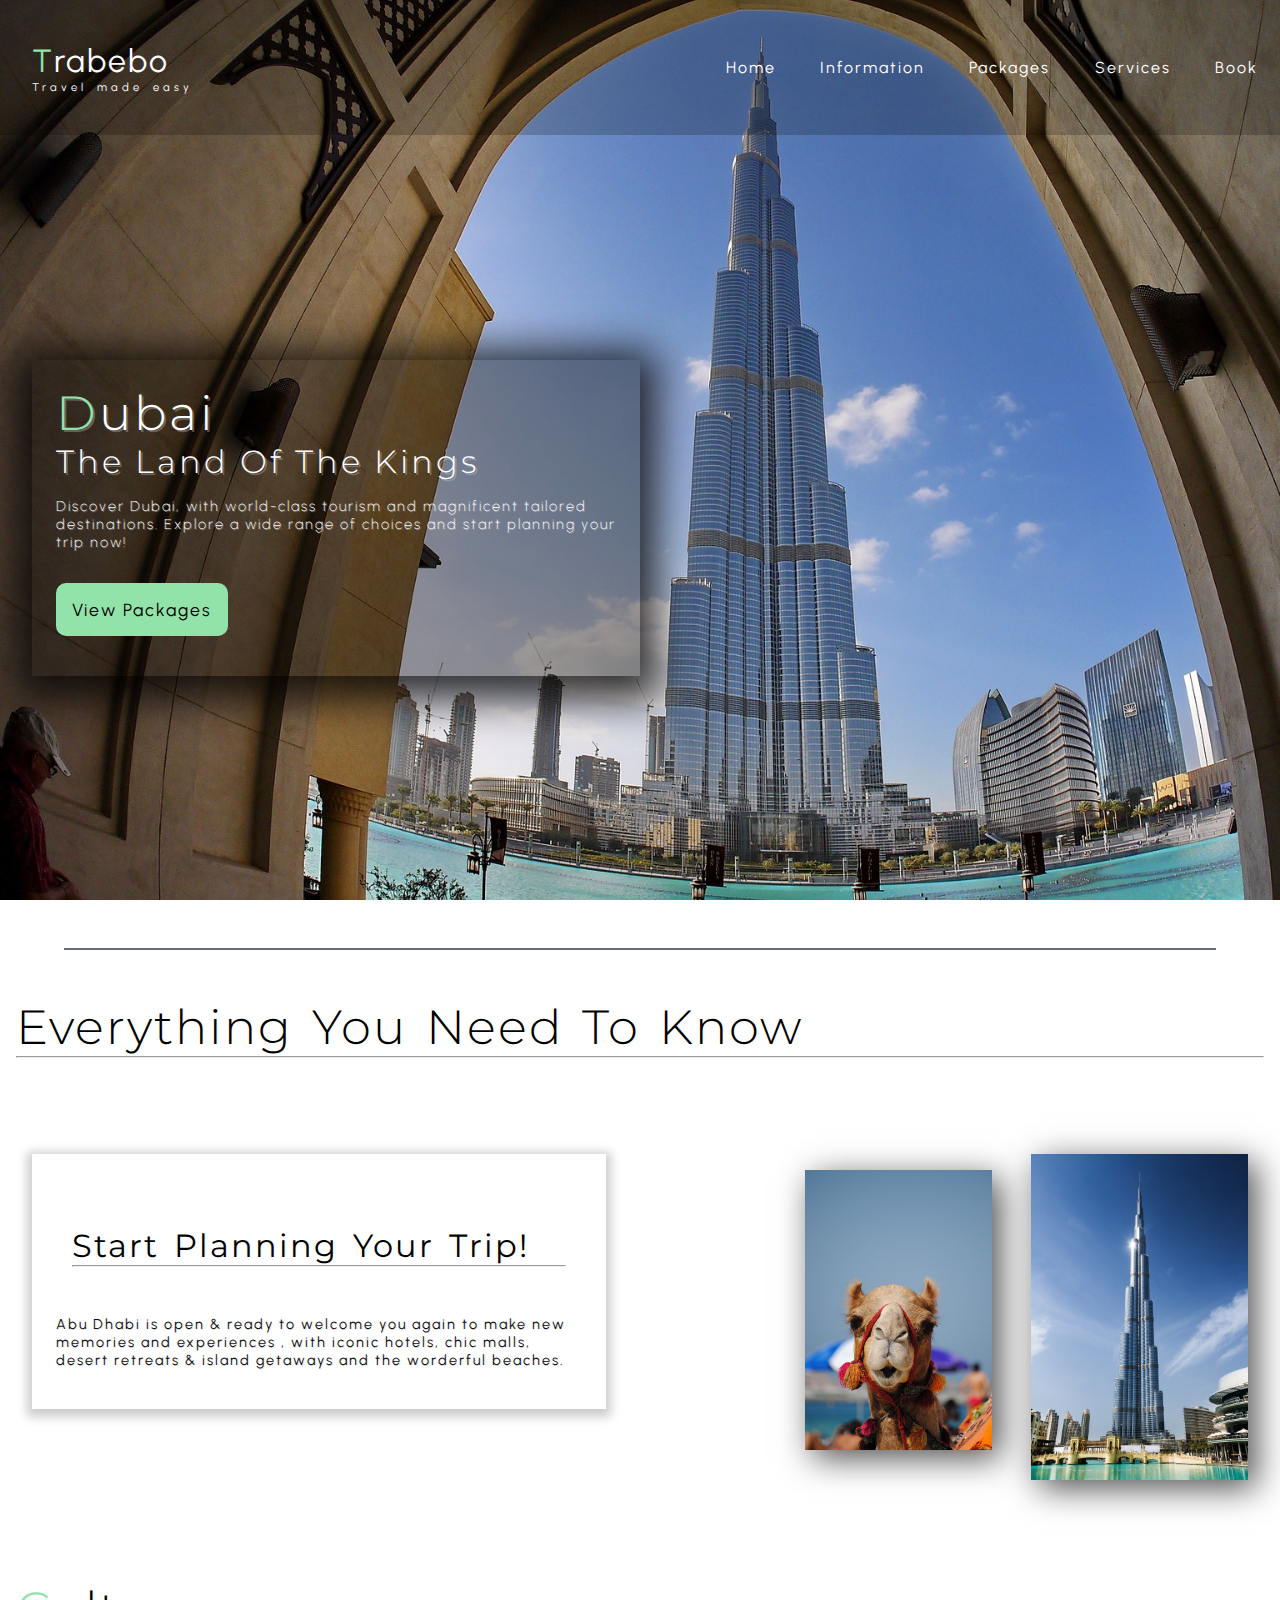
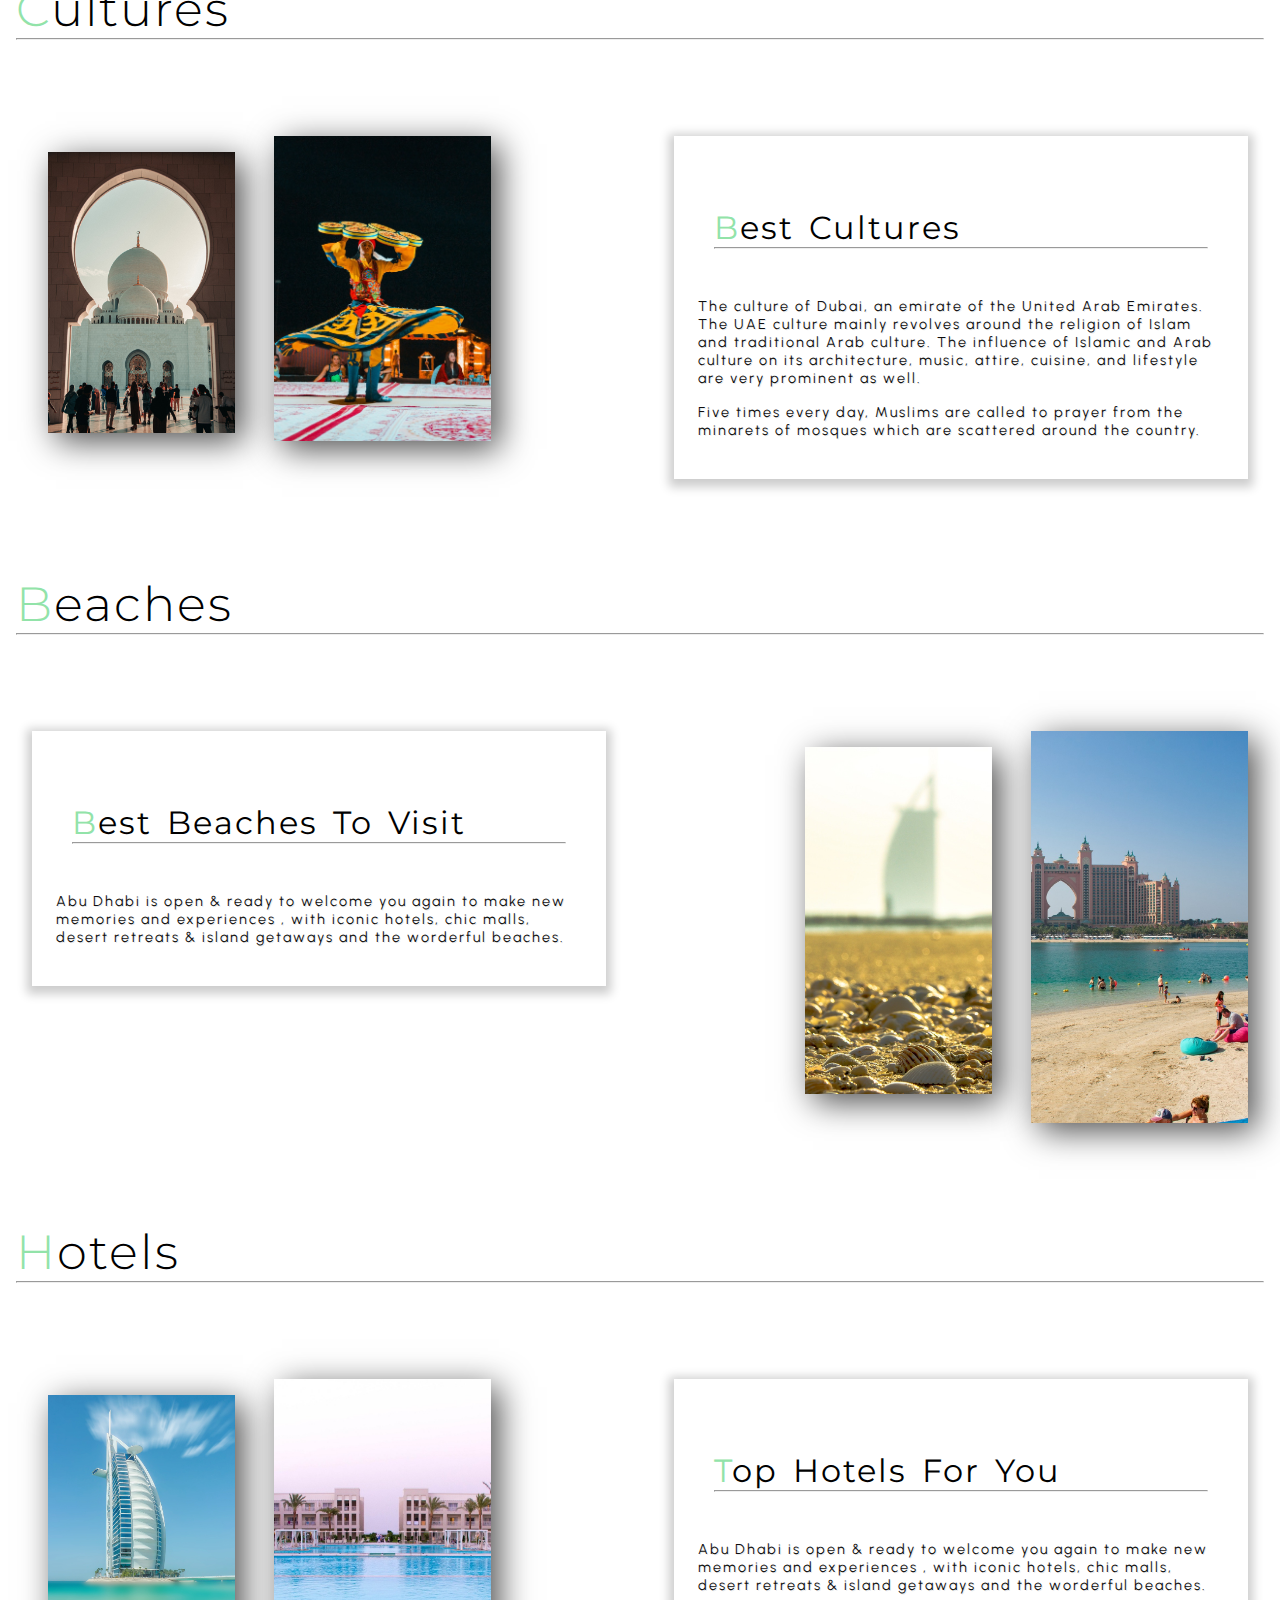
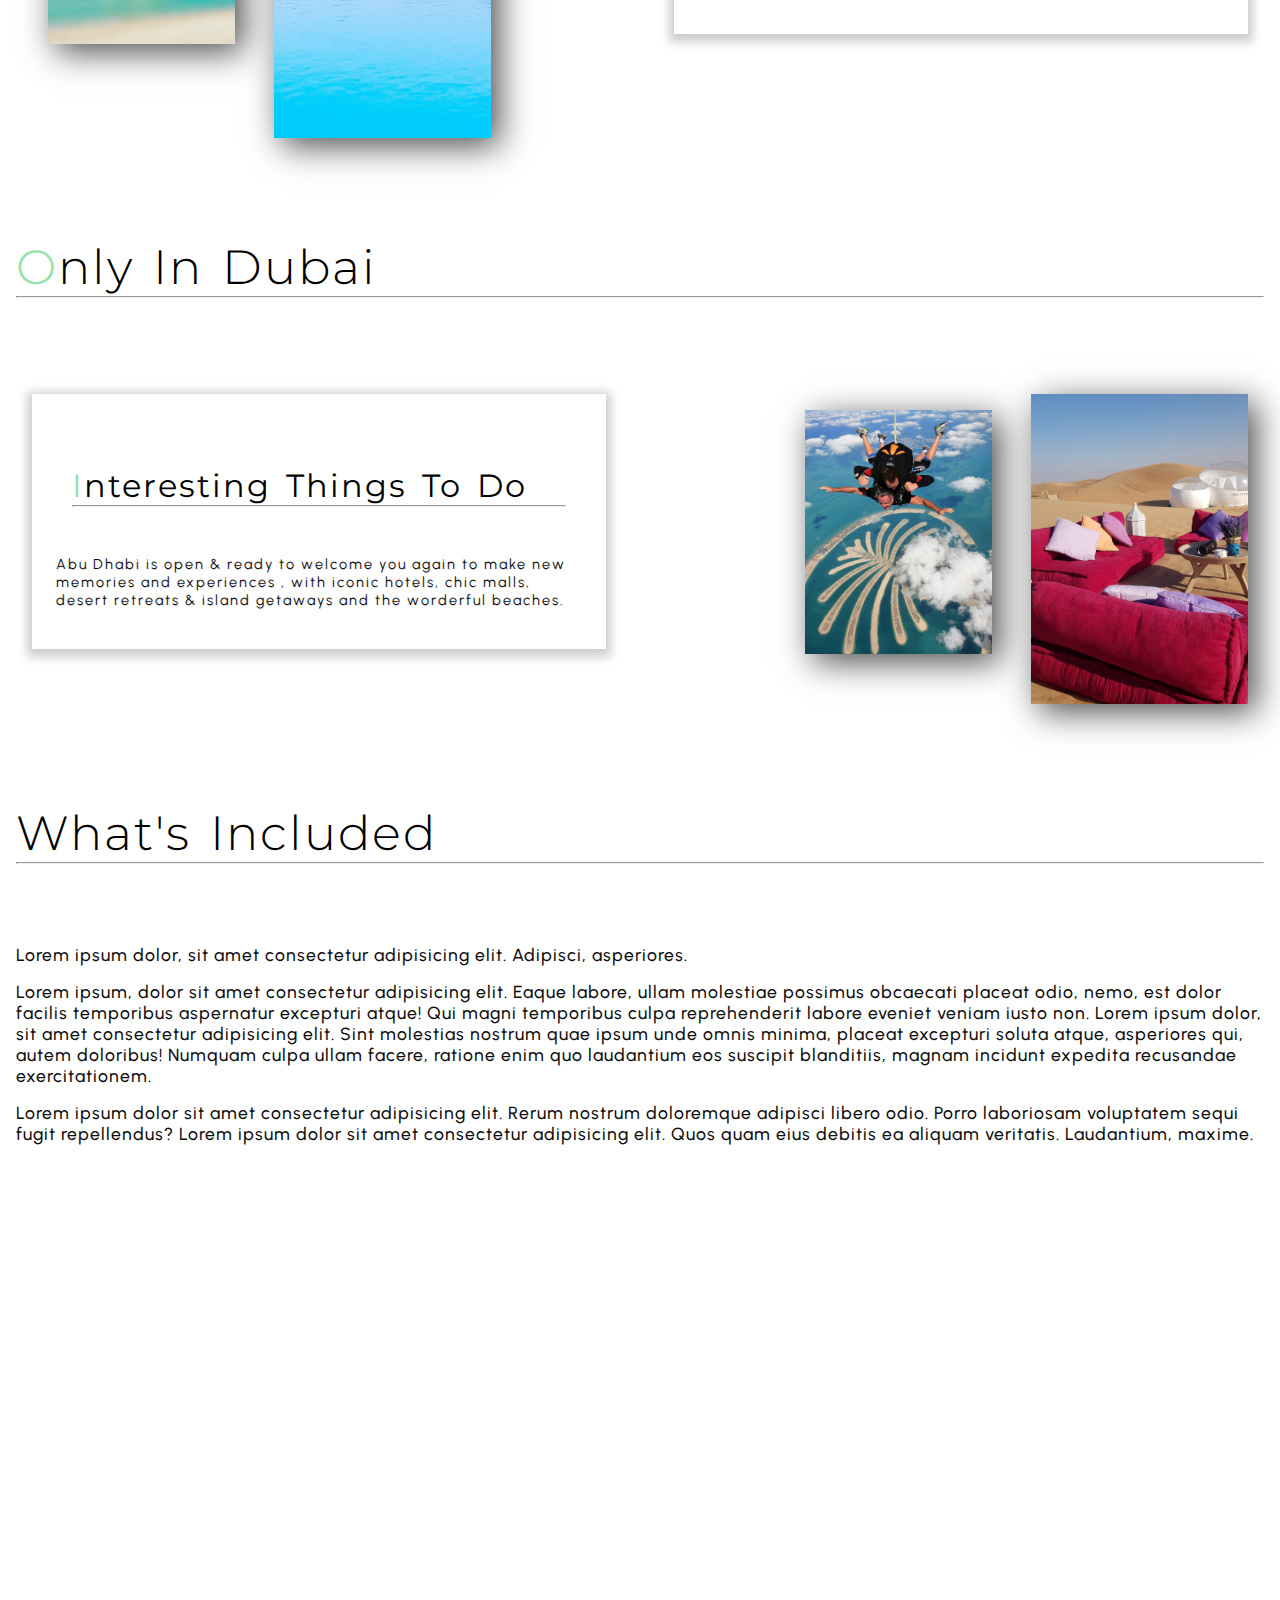
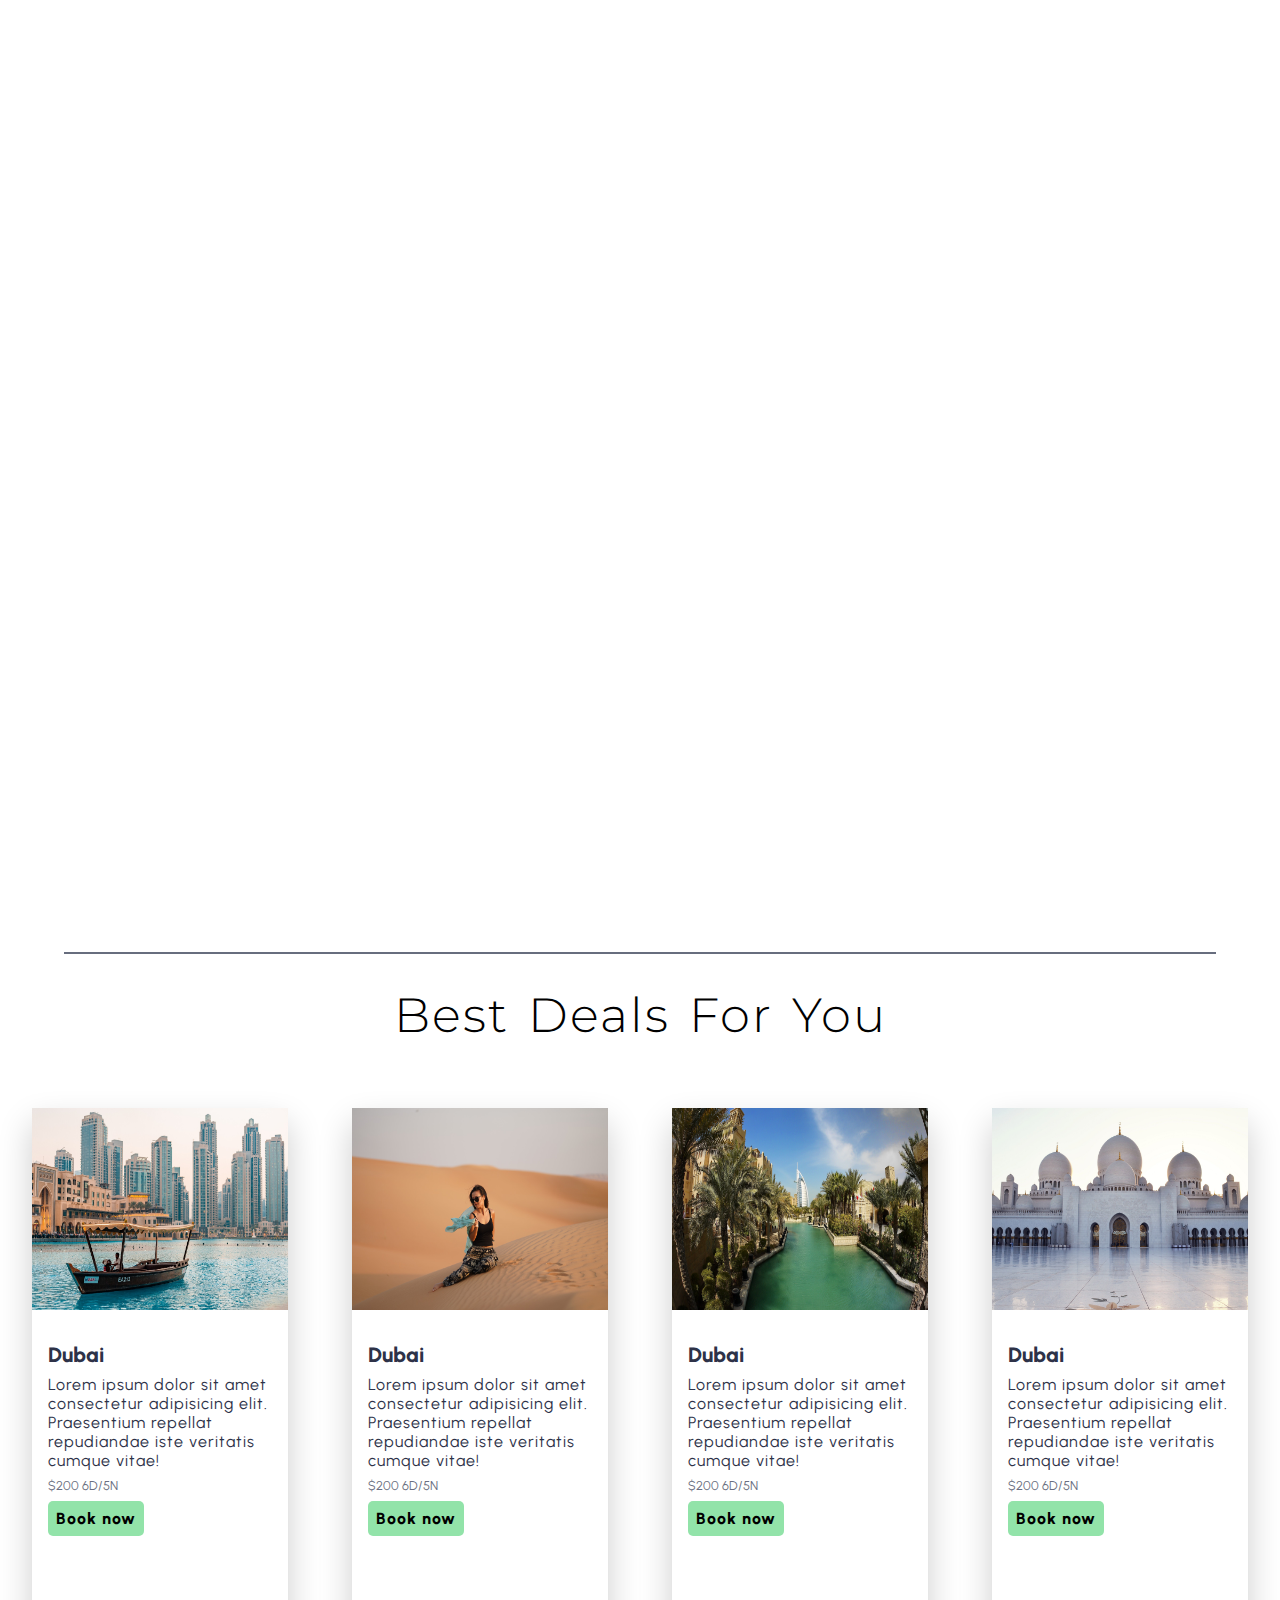
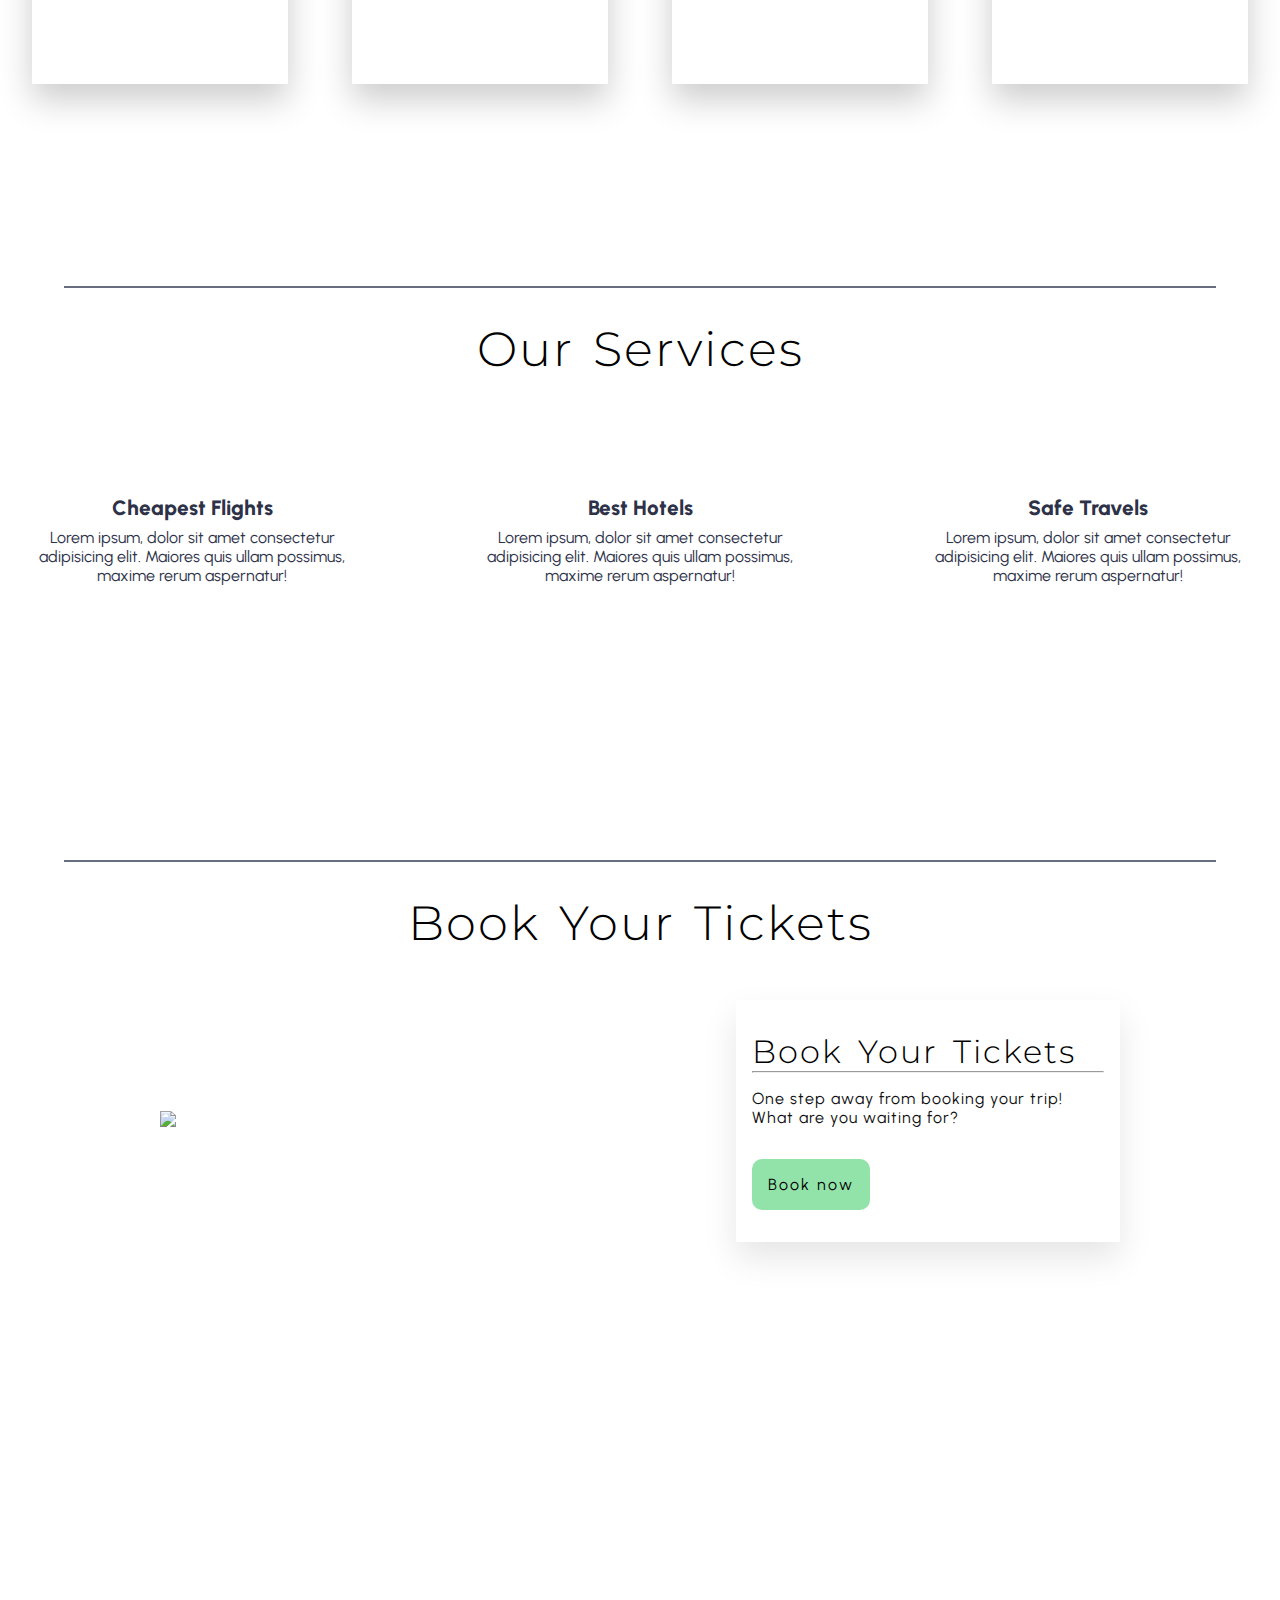
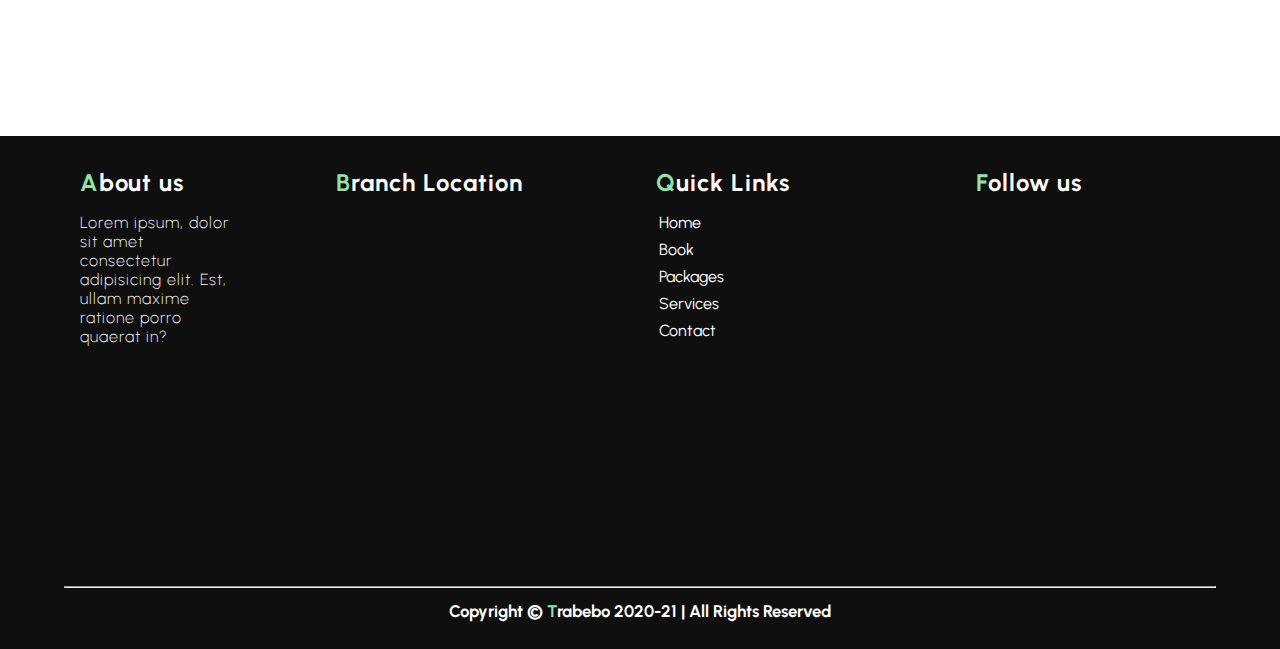
==== index.html @ 950c67f6 "Rename dubai.html to index.html" ====
<!DOCTYPE html>
<html lang="en">
<head>
    <meta charset="UTF-8">
    <meta http-equiv="X-UA-Compatible" content="IE=edge">
    <meta name="viewport" content="width=device-width, initial-scale=1.0">
    <link href="https://fonts.googleapis.com/css2?family=Urbanist:wght@200;300;500;600&display=swap" rel="stylesheet">
    <link rel="preconnect" href="https://fonts.googleapis.com">
<link rel="preconnect" href="https://fonts.gstatic.com" crossorigin>
<link href="https://fonts.googleapis.com/css2?family=Montserrat:wght@300;400;500;600&display=swap" rel="stylesheet">
    <link rel="preconnect" href="https://fonts.googleapis.com">
    <link rel="preconnect" href="https://fonts.gstatic.com" crossorigin>
    <link href="https://fonts.googleapis.com/css2?family=Poppins:wght@200;400;500;600&display=swap" rel="stylesheet">
    <link rel="stylesheet" href="https://pro.fontawesome.com/releases/v5.10.0/css/all.css"
        integrity="sha384-AYmEC3Yw5cVb3ZcuHtOA93w35dYTsvhLPVnYs9eStHfGJvOvKxVfELGroGkvsg+p" crossorigin="anonymous" />
        <link rel="stylesheet" href="./dubai.css">
    <title> Dubai | Book your tickets to the Emirates</title>
</head>
<body>
    <div class="container" id="top">
        <nav>
            <div class="logo">
                <a href="#"><span>T</span> rabebo</a>
                <p>Travel made easy</p>
            </div>

            <input type="checkbox" id="check">
            <label for="check" class="checkbtn">
                <i class="fa fa-bars"></i>
            </label>
            <ul class="list">

                <li id="active"><a href="../../index.html" id="homeli">Home</a></li>
                <li><a href="#info" id="d">Information</a>
                    <ul>
                        <li><a href="#cultures" id="d">Cultures</a></li>
                        <li><a href="#beaches" id="d">Beaches</a></li>
                        <li><a href="#hotels" id="d">Hotels</a></li>
                        <li><a href="#indubai" id="d">In Dubai</a></li>
                    </ul>
                </li>
                <li><a href="#packages" id="d">Packages</a></li>
                <li><a href="#services" id="d">Services</a></li>
                <li><a href="../../other/bookings.html" id="d">Book</a></li>
            </ul>
        </nav>
        <section class="mainbg">
            <div class="content">
                <h2><span id="fdiff">D</span>ubai</h2>
                <h3>The land of the kings</h3>
                <p>Discover Dubai, with world-class tourism and magnificent tailored destinations. Explore a wide range of choices and start planning your trip now!
                </p>
                <div class="btn">
                    <a href="#packages">
                        <button class="chk-btn">View Packages</button>
                    </a>
                    
                </div>
            </div>
        </section>
    </div>
    <hr id="line">
    <div class="container2" id="info">
<section class="info">
    <h2>Everything you need to know <hr></h2>
    <div class="row">
        <div class="infobox">
            <div class="box">
                <div class="title">
                    <h2>Start Planning Your Trip!<hr></h2>
                    <p>Abu Dhabi is open & ready to welcome you again to make new memories and experiences , with iconic hotels, chic malls, desert retreats & island getaways and the worderful beaches.</p>
                </div>
            </div>
        </div>
        <div class="images">
            <div class="img1">
                <img src="./portdubai2.jpg" id="port1">
            </div>
            <div class="img2">
                <img src="./portdubai1.jpg" id="port2">
            </div>
        </div>
    </div>
    <h2 class="heading" id="cultures"><span id="fdiff">C</span>ultures <hr></h2>
    <div class="row">
        <div class="images">
            <div class="img1">
                <img src="./dculture1.jpg" id="port1">
            </div>
            <div class="img2">
                <img src="./dculture2.jpg" id="port2">
            </div>
        </div>
        <div class="infobox">
            <div class="box">
                <div class="title">
                    <h2><span id="fdiff">B</span>est Cultures<hr></h2>
                    <p>The culture of Dubai, an emirate of the United Arab Emirates. The UAE culture mainly revolves around the religion of Islam and traditional Arab culture. The influence of Islamic and Arab culture on its architecture, music, attire, cuisine, and lifestyle are very prominent as well.</p>
                    <p> Five times every day, Muslims are called to prayer from the minarets of mosques which are scattered around the country.</p>
                </div>
            </div>
        </div>
        
    </div>
    <h2 class="heading" id="beaches"><span id="fdiff">B</span>eaches <hr></h2>
    <div class="row">
        <div class="infobox">
            <div class="box">
                <div class="title">
                    <h2><span id="fdiff">B</span>est beaches to visit<hr></h2>
                    <p>Abu Dhabi is open & ready to welcome you again to make new memories and experiences , with iconic hotels, chic malls, desert retreats & island getaways and the worderful beaches.</p>
                </div>
            </div>
        </div>
        <div class="images">
            <div class="img1">
                <img src="./dbeach2.jpg" id="port1">
            </div>
            <div class="img2">
                <img src="./dbeach1.jpg" id="port2">
            </div>
        </div>
    </div>
    <h2 class="heading" id="hotels"><span id="fdiff">H</span>otels <hr></h2>
    <div class="row">
        
        <div class="images">
            <div class="img1">
                <img src="./dhotel1.jpg" id="port1">
            </div>
            <div class="img2">
                <img src="./dhotel2.jpg" id="port2">
            </div>
        </div>
        <div class="infobox">
            <div class="box">
                <div class="title">
                    <h2><span id="fdiff">T</span>op hotels for you<hr></h2>
                    <p>Abu Dhabi is open & ready to welcome you again to make new memories and experiences , with iconic hotels, chic malls, desert retreats & island getaways and the worderful beaches.</p>
                </div>
            </div>
        </div>
    </div>
    <h2 class="heading" id="indubai"><span id="fdiff">O</span>nly in Dubai <hr></h2>
    <div class="row">
        
        
        <div class="infobox">
            <div class="box">
                <div class="title">
                    <h2><span id="fdiff">I</span>nteresting things to do<hr></h2>
                    <p>Abu Dhabi is open & ready to welcome you again to make new memories and experiences , with iconic hotels, chic malls, desert retreats & island getaways and the worderful beaches.</p>
                </div>
            </div>
        </div>
        <div class="images">
            <div class="img1">
                <img src="./onlydubai.jpg" id="port1">
            </div>
            <div class="img2">
                <img src="./onlydubai2.jpg" id="port2">
            </div>
        </div>
    </div>
    <h2 class="heading">What's included<hr></h2>
    <div class="cont">
        <!-- flights  -->
        <p>
            Lorem ipsum dolor, sit amet consectetur adipisicing elit. Adipisci, asperiores.
        </p>
        <!-- evrything in dubai  -->
        <p>Lorem ipsum, dolor sit amet consectetur adipisicing elit. Eaque labore, ullam molestiae possimus obcaecati placeat odio, nemo, est dolor facilis temporibus aspernatur excepturi atque! Qui magni temporibus culpa reprehenderit labore eveniet veniam iusto non. Lorem ipsum dolor, sit amet consectetur adipisicing elit. Sint molestias nostrum quae ipsum unde omnis minima, placeat excepturi soluta atque, asperiores qui, autem doloribus! Numquam culpa ullam facere, ratione enim quo laudantium eos suscipit blanditiis, magnam incidunt expedita recusandae exercitationem.</p>
        <!-- why us -->
        <p>Lorem ipsum dolor sit amet consectetur adipisicing elit. Rerum nostrum doloremque adipisci libero odio. Porro laboriosam voluptatem sequi fugit repellendus? Lorem ipsum dolor sit amet consectetur adipisicing elit. Quos quam eius debitis ea aliquam veritatis. Laudantium, maxime.</p>
    </div>
</section>
    </div>
    <hr id="line">
<div class="container3" id="packages">
    <section class="packages" >
        <h2>Best deals for you</h2>
        <div class="outerbox">
            <div class="row1">
                <div class="card">
                    <div class="img">
                        <img src="./dpack1.jpg" id="placeimg">
                    </div>
                    <div class="cont">
                        <div class="name">
                            <i class="fas fa-map-marker-alt"></i> Dubai
                        </div>
                        <div class="abt">
                            Lorem ipsum dolor sit amet consectetur adipisicing elit. Praesentium repellat repudiandae iste veritatis cumque vitae!
                        </div>
                        <div class="stars">
                            <i class="fas fa-star"></i>
                            <i class="fas fa-star"></i>
                            <i class="fas fa-star"></i>
                            <i class="fas fa-star"></i>
                            <i class="fas fa-star"></i>
                        </div>
                        <div class="price">
                            $200 6D/5N
                        </div>
                        <a href="../../other/bookings.html">
                            <div class="go-btn">
                                <button class="gobtn">Book now</button>
                            </div>
                        </a>
                    </div>
                    
                
                </div>
                <div class="card">
                    <div class="img">
                        <img src="./dpack2.jpg" id="placeimg">
                    </div>
                    <div class="cont">
                        <div class="name">
                            <i class="fas fa-map-marker-alt"></i> Dubai
                        </div>
                        <div class="abt">
                            Lorem ipsum dolor sit amet consectetur adipisicing elit. Praesentium repellat repudiandae iste veritatis cumque vitae!
                        </div>
                        <div class="stars">
                            <i class="fas fa-star"></i>
                            <i class="fas fa-star"></i>
                            <i class="fas fa-star"></i>
                            <i class="fas fa-star"></i>
                            <i class="fas fa-star"></i>
                        </div>
                        <div class="price">
                            $200 6D/5N
                        </div>
                        <a href="../../other/bookings.html">
                            <div class="go-btn">
                                <button class="gobtn">Book now</button>
                            </div>
                        </a>
                    </div>
                    
                
                </div>
                <div class="card">
                    <div class="img">
                        <img src="./dpack3.jpg" id="placeimg">
                    </div>
                    <div class="cont">
                        <div class="name">
                            <i class="fas fa-map-marker-alt"></i> Dubai
                        </div>
                        <div class="abt">
                            Lorem ipsum dolor sit amet consectetur adipisicing elit. Praesentium repellat repudiandae iste veritatis cumque vitae!
                        </div>
                        <div class="stars">
                            <i class="fas fa-star"></i>
                            <i class="fas fa-star"></i>
                            <i class="fas fa-star"></i>
                            <i class="fas fa-star"></i>
                            <i class="fas fa-star"></i>
                        </div>
                        <div class="price">
                            $200 6D/5N
                        </div>
                        <a href="../../other/bookings.html">
                            <div class="go-btn">
                                <button class="gobtn">Book now</button>
                            </div>
                        </a>
                    </div>
                    
                
                </div>
                <div class="card">
                    <div class="img">
                        <img src="./dpack4.jpg" id="placeimg">
                    </div>
                    <div class="cont">
                        <div class="name">
                            <i class="fas fa-map-marker-alt"></i> Dubai
                        </div>
                        <div class="abt">
                            Lorem ipsum dolor sit amet consectetur adipisicing elit. Praesentium repellat repudiandae iste veritatis cumque vitae!
                        </div>
                        <div class="stars">
                            <i class="fas fa-star"></i>
                            <i class="fas fa-star"></i>
                            <i class="fas fa-star"></i>
                            <i class="fas fa-star"></i>
                            <i class="fas fa-star"></i>
                        </div>
                        <div class="price">
                            $200 6D/5N
                        </div>
                        <a href="../../other/bookings.html">
                            <div class="go-btn">
                                <button class="gobtn">Book now</button>
                            </div>
                        </a>
                        
                    </div>
                    
                
                </div>
            </div>
        </div>

    </section>
</div>
<hr id="line">
<div class="container4" id="services">
    <section class="services">
        <h2> our Services</h2>
        <div class="row1">
            <div class="servcard">
                <div class="img">
                    <i class="fas fa-plane-departure"></i>
                </div>
                <div class="serv-name">
                    Cheapest Flights
                </div>
                <div class="txt">
                    <p>Lorem ipsum, dolor sit amet consectetur adipisicing elit. Maiores quis ullam possimus, maxime rerum aspernatur!</p>
                </div>
            </div>
            <div class="servcard">
                <div class="img">
                    <i class="fas fa-hotel"></i>
                </div>
                <div class="serv-name">
                   Best Hotels
                </div>
                <div class="txt">
                    <p>Lorem ipsum, dolor sit amet consectetur adipisicing elit. Maiores quis ullam possimus, maxime rerum aspernatur!</p>
                </div>
            </div>
            <div class="servcard">
                <div class="img">
                    <i class="fas fa-clinic-medical"></i>
                </div>
                <div class="serv-name">
                    Safe Travels
                </div>
                <div class="txt">
                    <p>Lorem ipsum, dolor sit amet consectetur adipisicing elit. Maiores quis ullam possimus, maxime rerum aspernatur!</p>
                </div>
            </div>
        </div>
    </section>
</div>
<hr id="line">
<div class="container5" id="contact">
    <section class="contact">
        <h1>Book Your tickets</h1>
        <div class="rowlast">
            <div class="contimg">
                <img src="../../media/contactus.png" id="contimg">
            </div>
            
            <div class="box">
                <h2>Book your tickets <hr></h2>
                <p>One step away from booking your trip! What are you waiting for?</p>
                <a href="../../other/bookings.html">
                    <div class="btn">
                        <button class="book-btn">Book now</button>
                    </div>
                </a>
               
            </div>
            
        </div>
    </section>
</div>
    <footer class="footer">
        <div class="fbox">
            <div class="aboutus">
                <h2><span id="fdiff">A</span>bout us</h2>
                <p>Lorem ipsum, dolor sit amet consectetur adipisicing elit. Est, ullam maxime ratione porro quaerat in?</p>
            </div>
            <div class="branch">
                <h2><span id="fdiff">B</span>ranch Location</h2>
                <iframe src="https://www.google.com/maps/embed?pb=!1m18!1m12!1m3!1d3847.2195600952487!2d75.12117641437735!3d15.364590962016948!2m3!1f0!2f0!3f0!3m2!1i1024!2i768!4f13.1!3m3!1m2!1s0x3bb8d7356f725b09%3A0xe85a2e8c0e433478!2sOaks%202.0!5e0!3m2!1sen!2sin!4v1633436419361!5m2!1sen!2sin"  style="border:0;" id="map"  allowfullscreen="" loading="lazy"></iframe>
            </div>
            <div class="quicklinks">
                <h2> <span id="fdiff">Q</span>uick Links</h2>
                <ul>
                    <li><a href="../../index.html">Home</a></li>
                    <li><a href="../../other/bookings.html">Book</a></li>
                    <li><a href="#packages">Packages</a></li>
                    <li><a href="#services">Services</a></li>
                    <li><a href="../../other/contact.html">Contact</a></li>   
                    
                </ul>
            </div>
            <div class="follow">
                <h2><span id="fdiff">F</span>ollow us</h2>
                <ul>
                    <li><a href="#" id="instagram"><i class="fab fa-instagram"></i></a></li>
                    <li><a href="#" id="facebook"><i class="fab fa-facebook"></i></a></li>
                    <li><a href="#" id="twitter"><i class="fab fa-twitter"></i></a></li>
                </ul>
        
            </div>
        </div>
        <hr>
        <div class="copy">
            <h2>Copyright &copy; <span id="fdiff">T</span>rabebo 2020-21 | All Rights Reserved</h2>
        </div>
        </footer>
</body>
</html>
---- dubai.css ----
*{
    margin: 0;padding: 0;box-sizing: border-box;
}

.container{
    height: 100vh;
    background-image: url(./dubaibg.jpg);
background-repeat: no-repeat;
background-size: cover;
margin-bottom: 3rem;
}

nav{
    /* position: fixed; */
    width: 100%;
    z-index: 1;
    display: flex;
    background-color: rgba(0,0,0,0.2);
justify-content: space-between;
align-items: center;
    height: 15vh;

}

nav ul{
    display: flex;
    width: 45%;
    justify-content: space-around;
    list-style-type: none;
}
nav ul li{
   text-align: center;
   position: relative;
   display: inline-block;
   list-style: none;
}
nav ul ul {
    position: absolute;
    padding: 0.5rem;
    z-index: 100;
    display: none;
    width: 100%;
    background-color: rgba(0,0,0,0.2);
}
nav ul li:hover > ul{
    display: block;
}

nav ul  li a{
    display: block;
    text-decoration: none;
padding: 1rem;
border-radius: 5px;
color: #fff;
font-size: 1rem;
letter-spacing: 2px;
font-family: "Urbanist", sans-serif;
}
nav ul li a:hover{
    background-color: #92E3A9;
    color: #0f0f0f;
    transition:  0.4s ease;
}


.logo{
    padding-left: 1rem;
    }
.logo a span{
        color: #92E3A9;
    }
.logo a{
    display: flex;
    padding-left: 1rem;
    text-decoration: none;
    letter-spacing: 2px;
    font-size: 2rem;
    color: #fff;
    font-family: "Urbanist", sans-serif;
}
.logo p{
    color: #fff;
    font-size: 0.7rem;
word-spacing: 0.2rem;
    padding-left: 1rem;
    font-family: "Urbanist", sans-serif;
    letter-spacing: 4px;
    text-align: left;
}

.mainbg{
padding: 2rem;
    height: 85vh;
    width: 100%;
    display: flex;
justify-content: center;
    flex-flow: column;
    position: relative;
    z-index: 1;
    animation: slideup 1.2s ease;
}
.mainbg .content{
    width: 50%;
    background-color:rgba(0,0,0,0.4);
    padding: 1.5rem;
    box-shadow: 0 8px 39px 17px rgba(0,0,0,0.8);
    text-align: left;
}
.mainbg .content h2,.mainbg .content h3 {
    color:#fff;
    text-shadow: 2px 2px rgb(199 200 205 / 37%);
    font-size:3rem ;
    text-transform: capitalize;
    letter-spacing: 3px;
    font-weight: 300;
    font-family: 'Montserrat', sans-serif;
}
.mainbg .content h3{
    font-size: 2rem;
}
.mainbg .content p{
    color: #fff;
    font-family: "Urbanist", sans-serif;
    letter-spacing: 2px;
    font-weight: 200;
    text-shadow: 1px 1px rgb(199 200 205 / 37%);
    margin: 1rem 0;
    font-size: 0.9rem;
}

.chk-btn{
    margin: 1rem 0;
    background-color: #92E3A9;
    font-family: "Urbanist", sans-serif;
    -webkit-appearance: none;
    font-size: 1.1rem;
    border: none;
    font-weight: 400;
    outline: none;
    border-radius: 10px;
    cursor: pointer;
    letter-spacing: 2px;
    padding: 1rem;
    -moz-appearance: none;
}
.chk-btn:hover{
    background-color: #37474F;
    font-weight: 300;
    color: #fff;
    transition: 0.2s ease;
}
#line{
    width: 90%;
margin: auto;
    border: 1px solid hsl(225,10%,45%);
}
#map{
    width: 100%;
}
.container2{
    height: 530vh;
}
.info h2{
    text-align: left;
    margin: 2rem 0;
    padding: 1rem;
    font-size: 3rem;
    font-weight: 300;
    word-spacing: 5px;
    text-transform: capitalize;
    letter-spacing: 2px;
    font-family: 'Montserrat', sans-serif;
}
.box{
    width: 100%;
    height: 100%;
    background-color: #fff;
    padding: 1.5rem;
   
    box-shadow: 0 0.2rem 0.6rem 0.3rem rgba(0,0,0,0.2);
    text-align: left;
}
.info .row{
    padding: 2rem;
    margin: 3rem 0;
    gap: 15%;
    display: flex;
}
.infobox{
    width: 50%;
    height: max-content;
}
.infobox .box .title h2{
font-size: 2rem;
text-align: left;
font-weight: 400;
}
.infobox .box .title p{
    color: #0f0f0f;
    font-family: "Urbanist", sans-serif;
    letter-spacing: 2px;
    font-weight: 400;
    text-shadow: 1px 1px rgb(199 200 205 / 37%);
    margin: 1rem 0;
    font-size: 0.9rem;
}
.images{
    display: flex;
    gap: 5%;
    width: 40%;
}
.img1, .img2{
    width: 50%;

}
.img1{
    padding: 1rem;
}
#port1, #port2{
    box-shadow:  0.5rem 0.5rem 2rem rgba(0,0,0,0.7);
width: 100%;
}
@keyframes slideup {
    0%{
transform: translateY(2rem);
    }
    100%{
transform: translateY(0);
    }
}

.heading{
    padding: 1rem;
    text-align: left;
}

.container3{
    height: 100vh;
}
.packages{
    height: 80vh;
}
.packages h2{
    text-align: center;
    margin: 2rem 0;
    font-size: 3rem;
    font-weight: 300;
    word-spacing: 5px;
    text-transform: capitalize;
    letter-spacing: 2px;
    font-family: 'Montserrat', sans-serif;
}
.outerbox{
    height: 80%;
    margin-top: 4rem;
}
.row1, .row2{
    height: 100%;
    display: flex;
    gap: 5%;
   justify-content: center;
   margin-bottom: 2rem;
}

.card{
    width: 20%;
    color: hsl(229,23%,23%);
    font-family: "Urbanist", sans-serif;
        box-shadow: 0 1rem 2rem rgba(0,0,0,0.2);
        transition: transform 0.3s ease;
}
 .card:hover{
        transform: scale(105%);
    }
    
 #placeimg{
        width: 100%;
        height: 100%;
        transition: transform 0.3s ease;
    }
 #placeimg:hover{
        transform: scale(120%);
    }
.card .name{
        font-weight: 800;
        font-size: 1.3rem;
        margin-bottom: 0.5rem;
}
    .img{
        width: 100%;
        height: 35%;
        margin-bottom: 1rem;
}
    .fa-map-marker-alt{
        color: #92E3A9;
}
    
    .fa-star{
        color: #FFC727;
 }
    .card .abt{
        letter-spacing: 1px;
 }
    .card .price{
        font-size: 0.8rem;
        color: hsl(225,10%,46%);
 }
    .card .stars{
        font-size: 0.9rem;
        margin-top: 0.5rem;
}
.gobtn{
    margin: 0.5rem 0;
    background-color: #92E3A9;
    font-family: "Urbanist", sans-serif;
    font-weight: 800;
    -webkit-appearance: none;
    border: none;
    outline: none;
    font-size: 1rem;
    border-radius: 5px;
    cursor: pointer;
    letter-spacing: 1px;
    padding: 0.5rem;
    -moz-appearance: none;
}
.gobtn:hover{
    background-color: #37474F;
    color: #fff;
    transition: 0.2s ease;
    font-weight: 500 ;
}
.cont{
    padding: 1rem;
}
.cont p{
    color: #0f0f0f;
    font-family: "Urbanist", sans-serif;
    letter-spacing: 1px;
    font-weight: 500;
    margin: 1rem 0;
    font-size: 1.1rem;
}
.container4{
    height: 60vh;
}
.services h2{
    text-align: center;
    margin: 2rem 0;
    font-size: 3rem;
    font-weight: 300;
    word-spacing: 5px;
    text-transform: capitalize;
    letter-spacing: 2px;
    font-family: 'Montserrat', sans-serif;
}
.servcard{
    padding:2rem;
    width: 30%;
    color: hsl(229,23%,23%);
    font-family: "Urbanist", sans-serif;
    }
.servcard .img{
    font-size: 2rem;
    color: #92E3A9;
    text-align: center;
}
.servcard .serv-name{
    width: 100%;
    font-weight: 800;
    font-size: 1.3rem;
    margin-bottom: 0.5rem;
    text-align: center;
}
.servcard .txt p{
    text-align: center;
}

.container5{
    height: 90vh;
}

.contact h1{ 
    text-align: center;
    margin-top: 2rem;
    margin-bottom: 3rem;
    font-size: 3rem;
    font-weight: 300;
    word-spacing: 5px;
    text-transform: capitalize;
    letter-spacing: 2px;
    font-family: 'Montserrat', sans-serif;
}
.contact .box{
    box-shadow: 0 1rem 2rem rgba(0,0,0,0.1);
    text-align: left;
    width: 30%;
    padding: 1rem;
}
.contact .box h2{
    text-align: left;
    margin: 1rem 0;
    font-size: 2rem;
    font-weight: 300;
    word-spacing: 5px;
    text-transform: capitalize;
    letter-spacing: 2px;
    font-family: 'Montserrat', sans-serif;
}
.contact .box p{
    color: #0f0f0f;
    font-family: "Urbanist", sans-serif;
    letter-spacing: 1px;
    margin: 1rem 0;
    font-size: 1rem;
}
.book-btn{
    margin: 1rem 0;
    background-color: #92E3A9;
    font-family: "Urbanist", sans-serif;
    -webkit-appearance: none;
    font-size: 1rem;
    border: none;
    outline: none;
    border-radius: 10px;
    cursor: pointer;
    letter-spacing: 2px;
    padding: 1rem;
    -moz-appearance: none;
}
.book-btn:hover{
    background-color: #37474F;
    color: #fff;
    transition: 0.2s ease;
}
.rowlast{
    display: flex;
    justify-content: center;
    align-items: center;
    gap: 5%;
}
.contimg{
    width: 40%;
}
.rowlast form{
    font-family: "Urbanist", sans-serif;
    width: 30%;
    box-shadow: 0 1rem 2rem rgba(0,0,0,0.1);
    text-align: left;
    padding: 2rem;
}
.rowlast form .inputbox{
    margin: 1rem 0;
}
.rowlast form .inputbox input{
    padding: 0.5rem;
    font-family: "Urbanist", sans-serif;
    letter-spacing: 1px;
    width: 100%;
}
.rowlast form .inputbox h3{
    margin: 0.5rem 0;
}
.rowlast form .inputbox textarea{
    width: 100%;
    font-family: "Urbanist", sans-serif;
    word-spacing: 2px;
    padding: 1rem 2rem 2rem .5rem;
    resize: none;
    letter-spacing: 1px;
}
textarea::-webkit-scrollbar {
    width: 0.5rem;
}

textarea::-webkit-scrollbar-track {
    box-shadow: inset 0 0 6px rgba(0,0,0,0.3);
    border-radius: 20px;
}

textarea::-webkit-scrollbar-thumb {
 background-color: hsl(227, 10%, 45%);
 border-radius: 20px;
}
#contimg{
    width: 100%;
}
.subbtn{
    margin: 0.5rem 0;
    background-color: #92E3A9;
    font-family: "Urbanist", sans-serif;
    font-weight: 600;
    -webkit-appearance: none;
    border: none;
    outline: none;
    font-size: 1rem;
    border-radius: 10px;
    cursor: pointer;
    letter-spacing: 1px;
    padding: 1rem;
    -moz-appearance: none
}
.subbtn:hover{
    background-color: #37474F;
    color: #fff;
    transition: 0.3s ease;
}
























.footer{
    background-color: #0f0f0f;
    margin-top: 2rem;
    height: 57vh;
    color: #fff;
    font-family: "Urbanist", sans-serif;
}
.fbox{
    height: 50vh;
display: flex;
gap: 5%;
justify-content: center;
}
.footer hr{
    width: 90%;
    margin: auto;
}
.aboutus{
    padding: 1rem;
    width: 15%;
}
.branch, .quicklinks, .follow{
    width: 20%;
    padding: 1rem;
}
.aboutus h2, .branch h2, .quicklinks h2, .follow h2{
    margin: 1rem 0;
    letter-spacing: 1px;
    font-weight: bold;
    font-size: 1.5rem;
}

.aboutus p, .branch p{
    font-weight: 200;
    letter-spacing: 1px;
}
.quicklinks ul{
    list-style-type: none;
}
.quicklinks ul li{
    margin: 0.5rem 0;
}
.quicklinks ul li a{

    padding: 0.2rem;
    border-radius: 5px;
    text-decoration: none;
    color: #fff;
}

.quicklinks ul li a:hover{
    background-color: #92E3A9;
    color: #0f0f0f;
    transition: 0.2s ease;
}
.fa-map-marker-alt{
color: #92E3A9;
}
#fdiff{
    color: #92E3A9;
}
.follow ul {
    list-style-type: none;
}
.follow ul li{
    margin: 1rem 0;
}
.follow ul li a{
    padding: 0.5rem;
    border-radius: 5px;
    text-decoration: none;
    color: #fff;
}

#twitter:hover{
    background-color: #00acee;
    transition: 0.2s ease;
    color: #fff;
}
#facebook:hover{
    background-color: #4267B2;
    transition: 0.2s ease;
    color: #fff;
}
#instagram:hover{
    background-image: linear-gradient(45deg , #feda75, #fa7e1e, #d62976, #962fbf, #4f5bd5 );
    transition: 0.2s ease;
    color: #fff;
}

footer .copy{
    font-size: 0.7rem;
    height: 5vh;
display: flex;
justify-content: center;
align-items: center;
}




    .checkbtn{
        font-size: 30px;
        color: #92E3A9;
        cursor: pointer;
        padding-top: 20px;
        display: none;
    }
    #check{
        display: none;
    }
    .fa-bars::before{
        content: "\f0c9";
    }
    

    @media all and (max-width: 880px){


        .checkbtn{
            display: block;
        
        }
        .checkbtn{
            padding-right: 20px;
        }
        #homeli{
            background-color: rgba(0,0,0,0);
        }
        #drop{
            display: none;
            opacity: 0;
        }
        ul{
            margin-top: 20px;
        position: absolute;
        height: 85vh;
        z-index: 120;
        background: #1b1b1b;
        top: 12%;
        left: -50%;
        text-align: center;
        transition: all 0.5s;
        }
        .list{
            display: block;  
            width: 20%;     
        }
    
        .list li{
            width: 100%;
    
            height: 2rem;
            border-radius: 5px;
            text-align: center;
            margin-bottom: 10px;
            color: #fff;
            margin-top: 20px;
        }
        .list li a:hover{
            background-color: rgba(0,0,0,0);
            transition: 0.2s ease;
            color: #92E3A9;
        }
        .list li a{
            font-size: 1rem;
        }
        nav ul li{
            display: block;
        }
    
        #check:checked ~ ul{
            left: 0;
            transition: all 0.5s ease-in;
        
        }
        #check:checked ~ .checkbtn i::before{
            content: "\f00d";
        }
        }
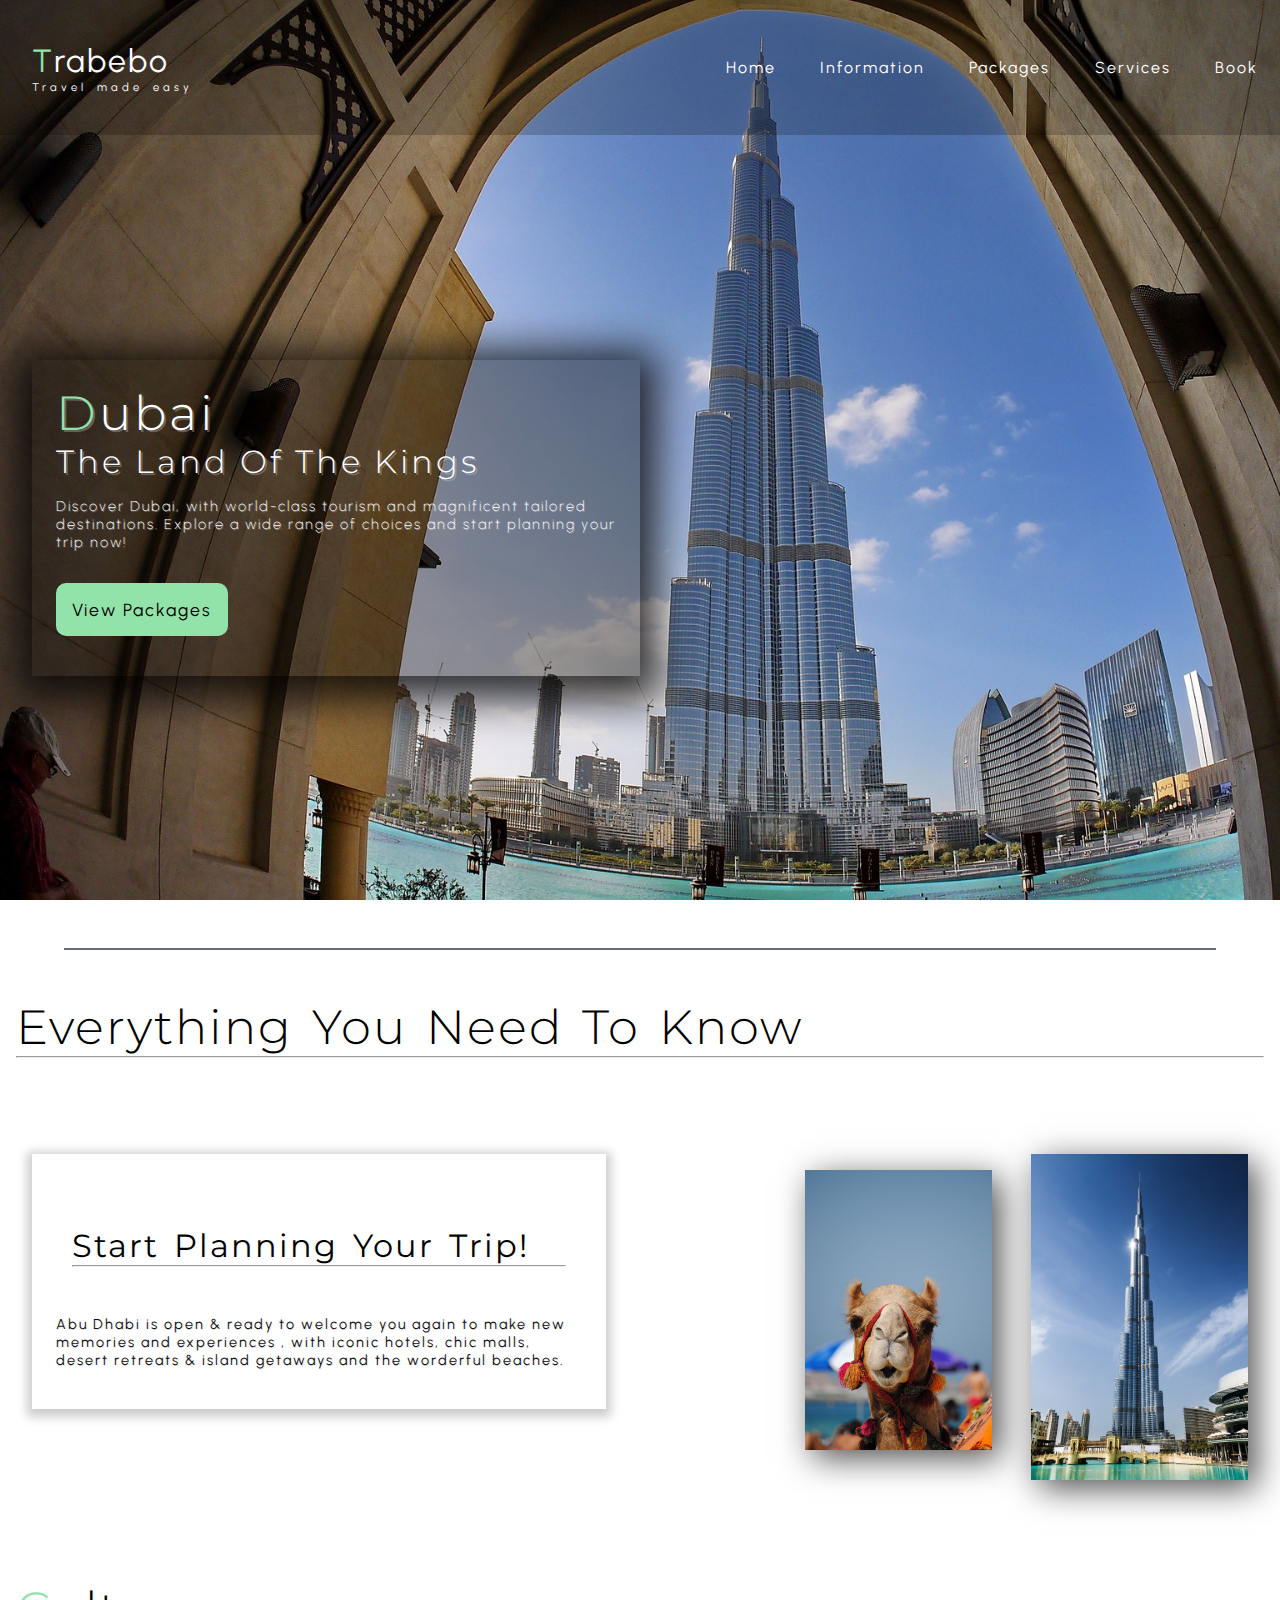
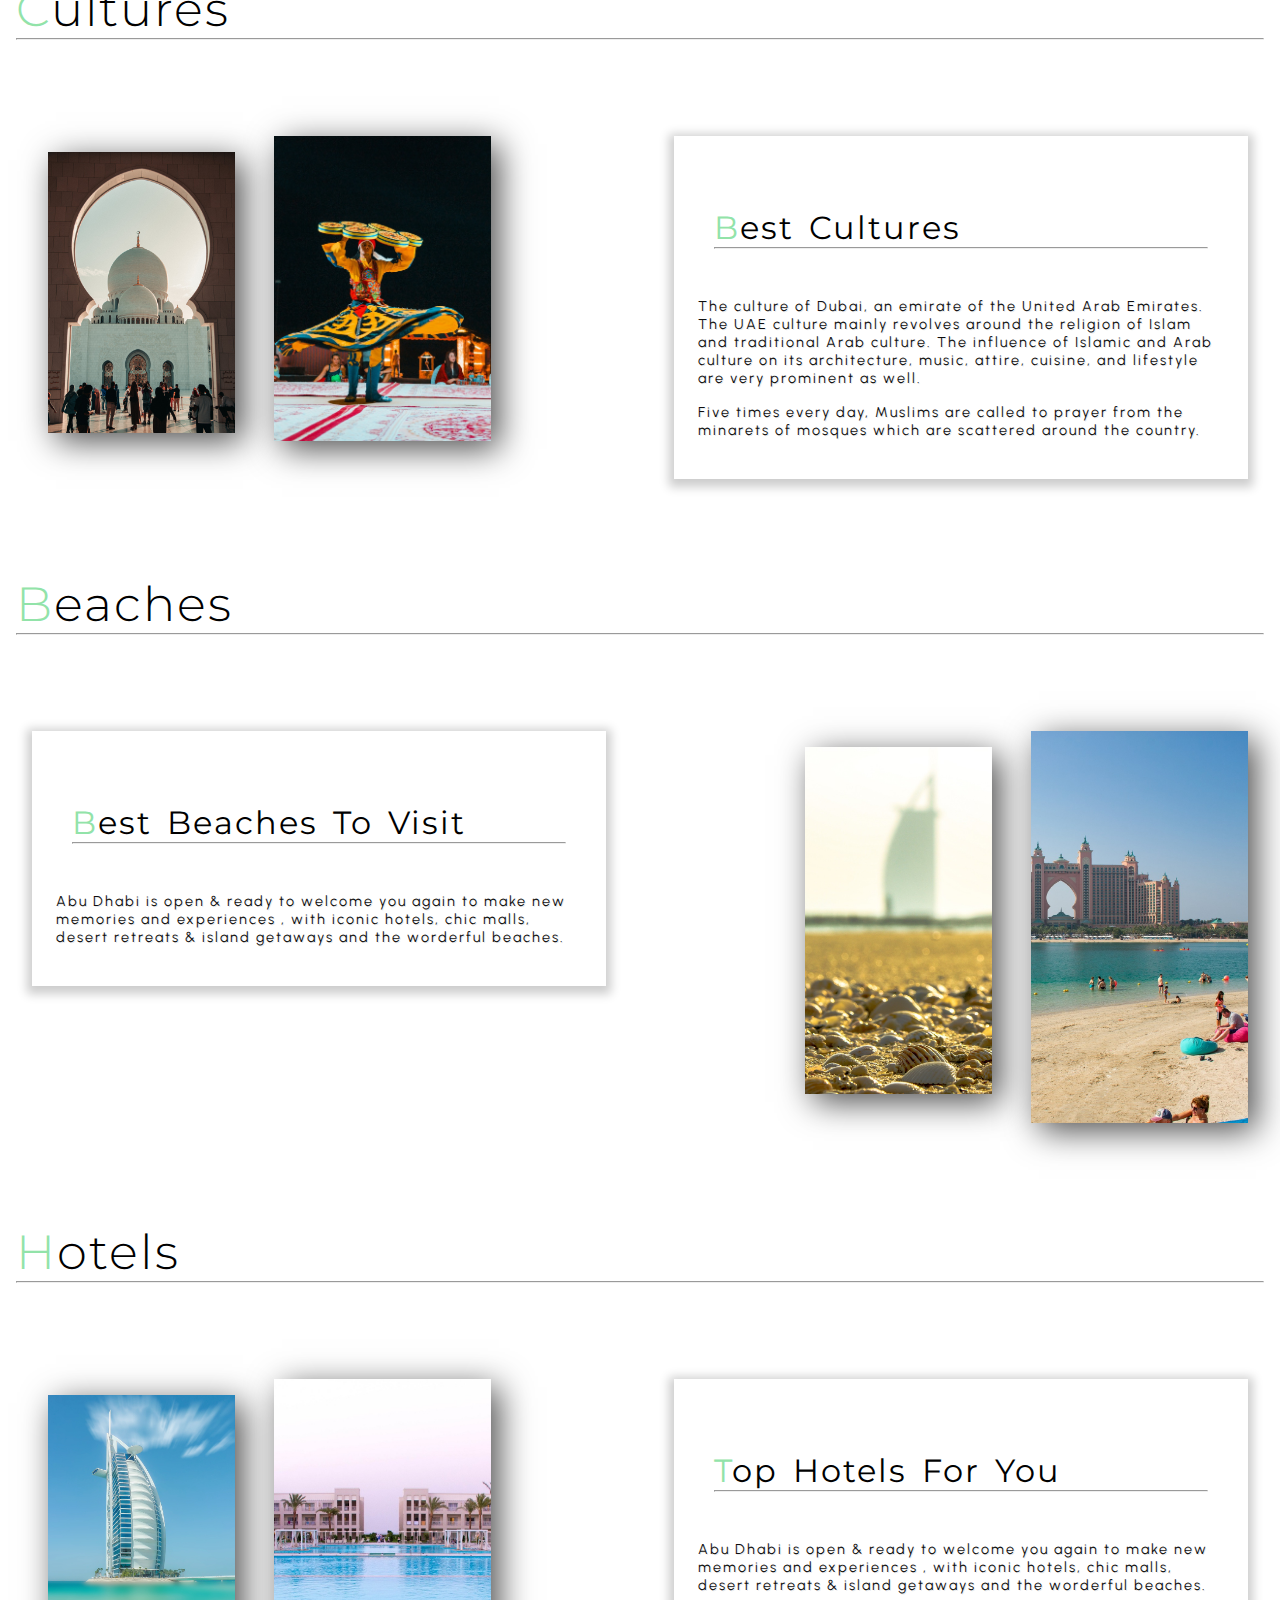
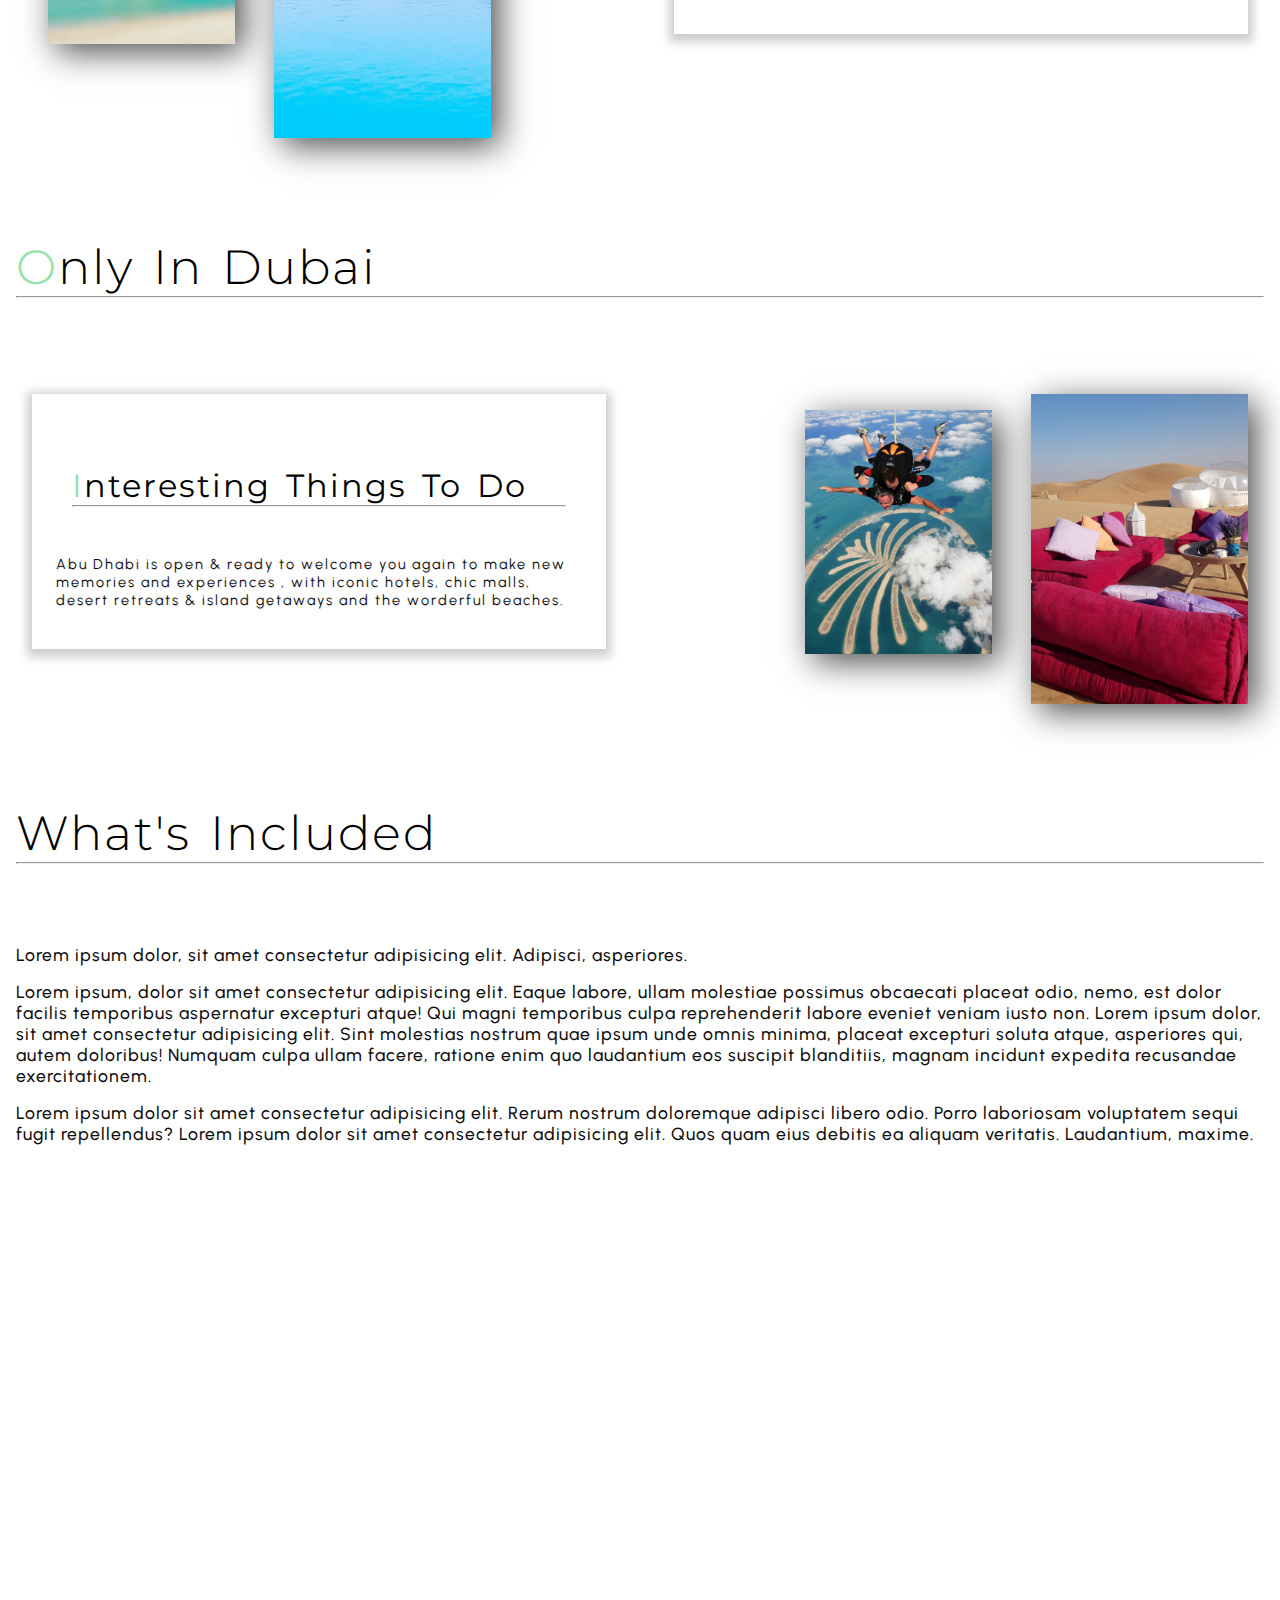
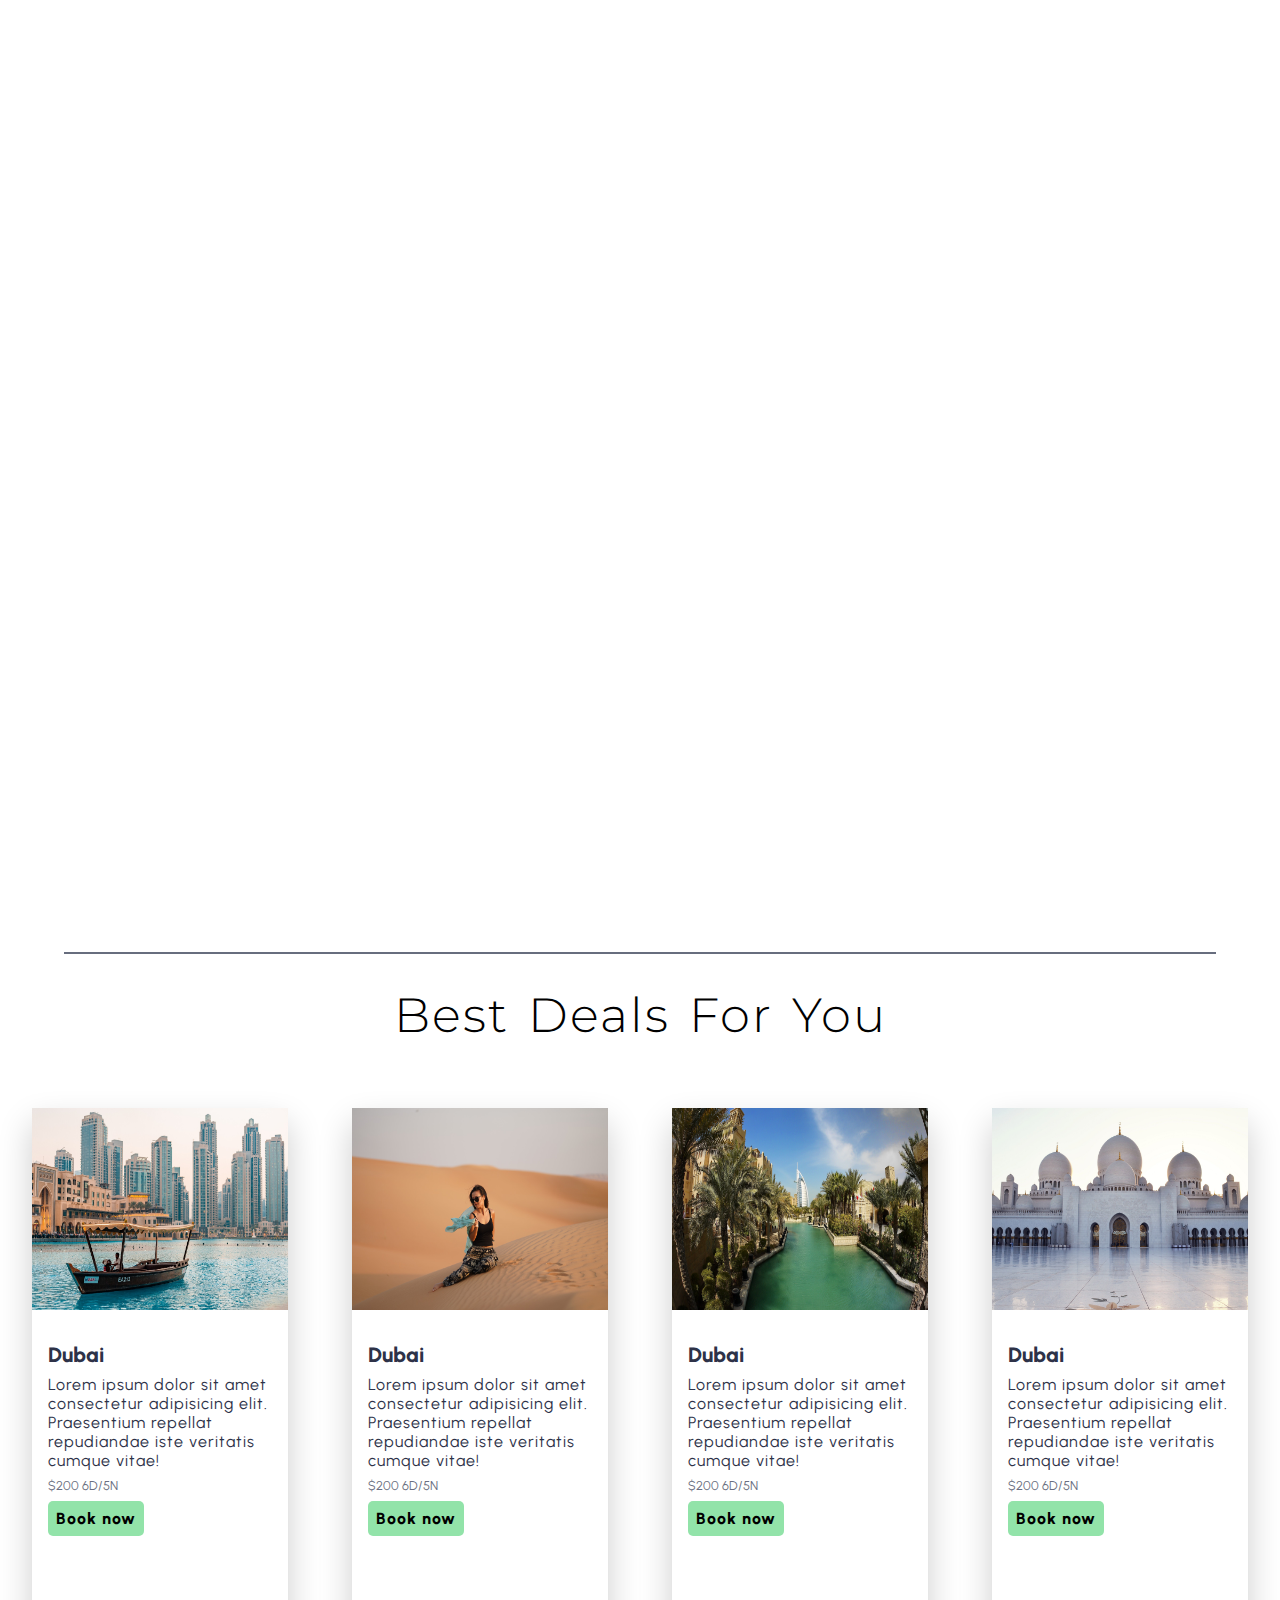
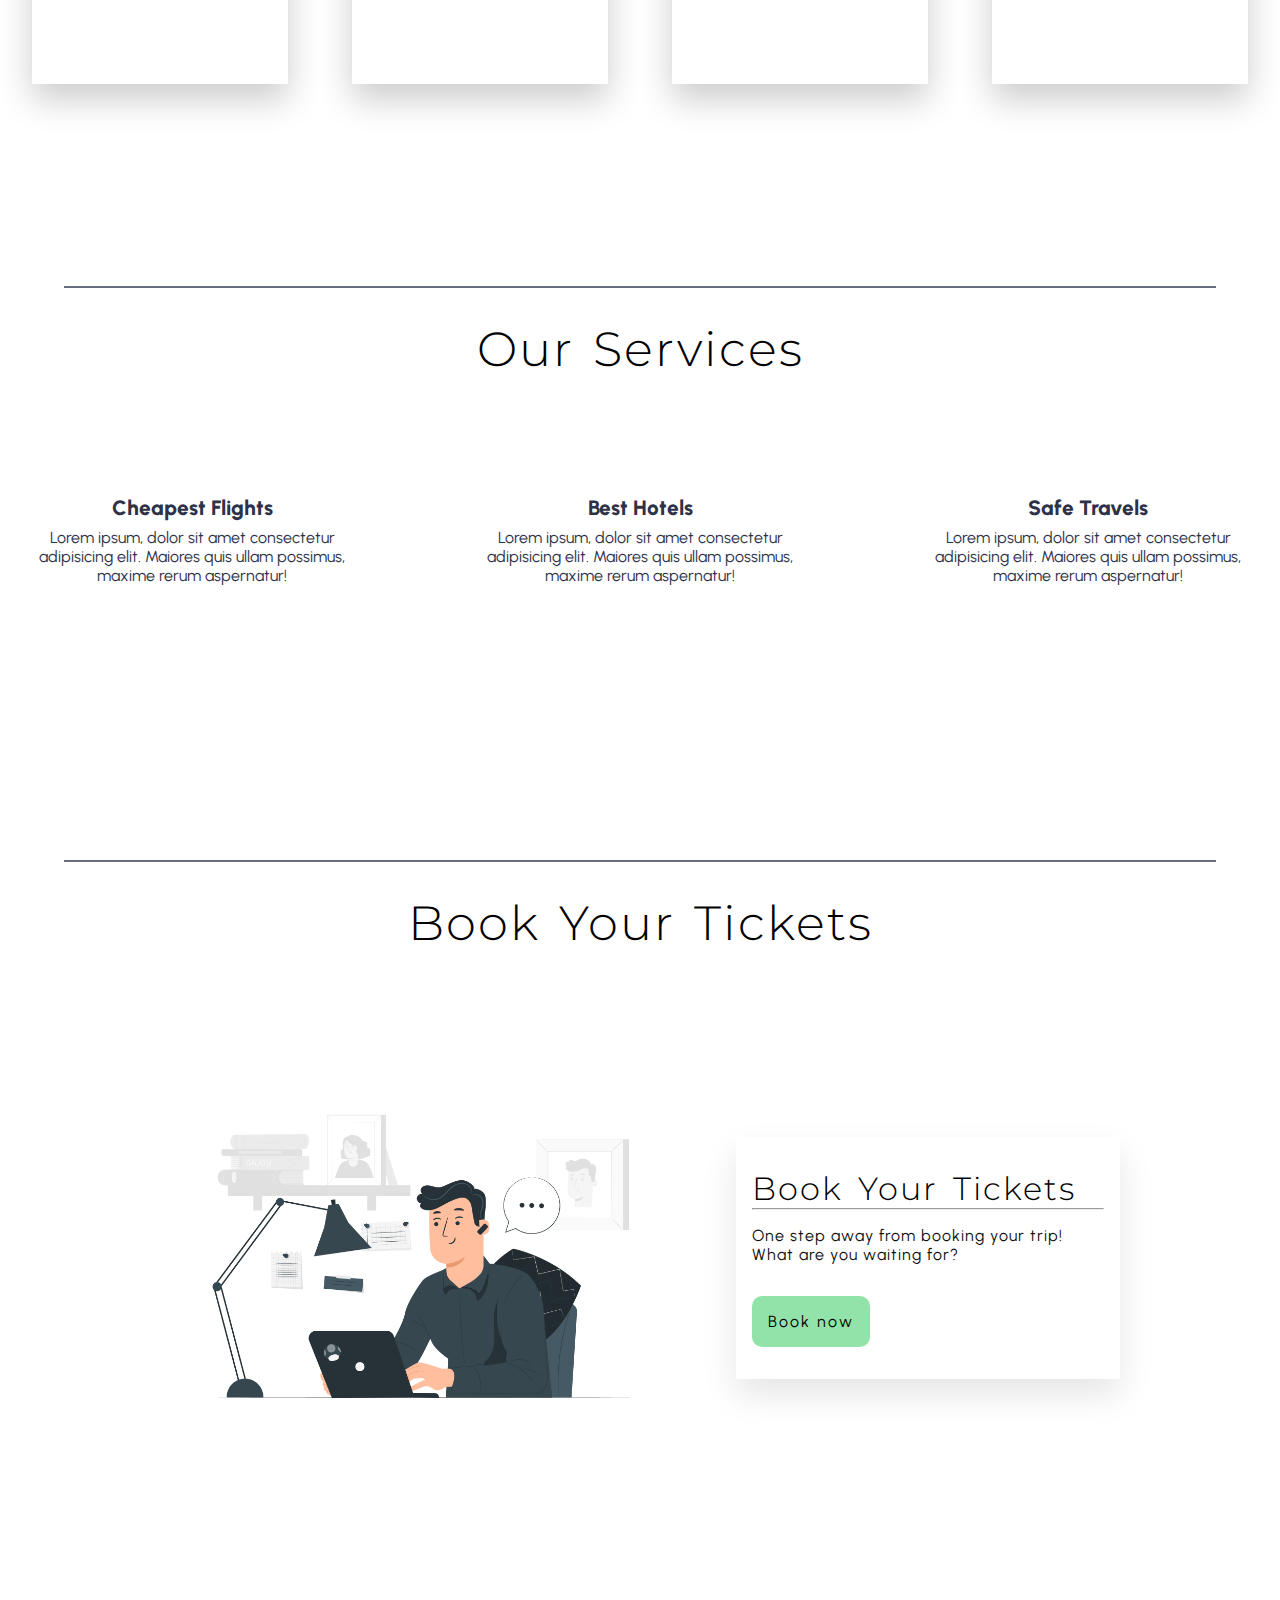
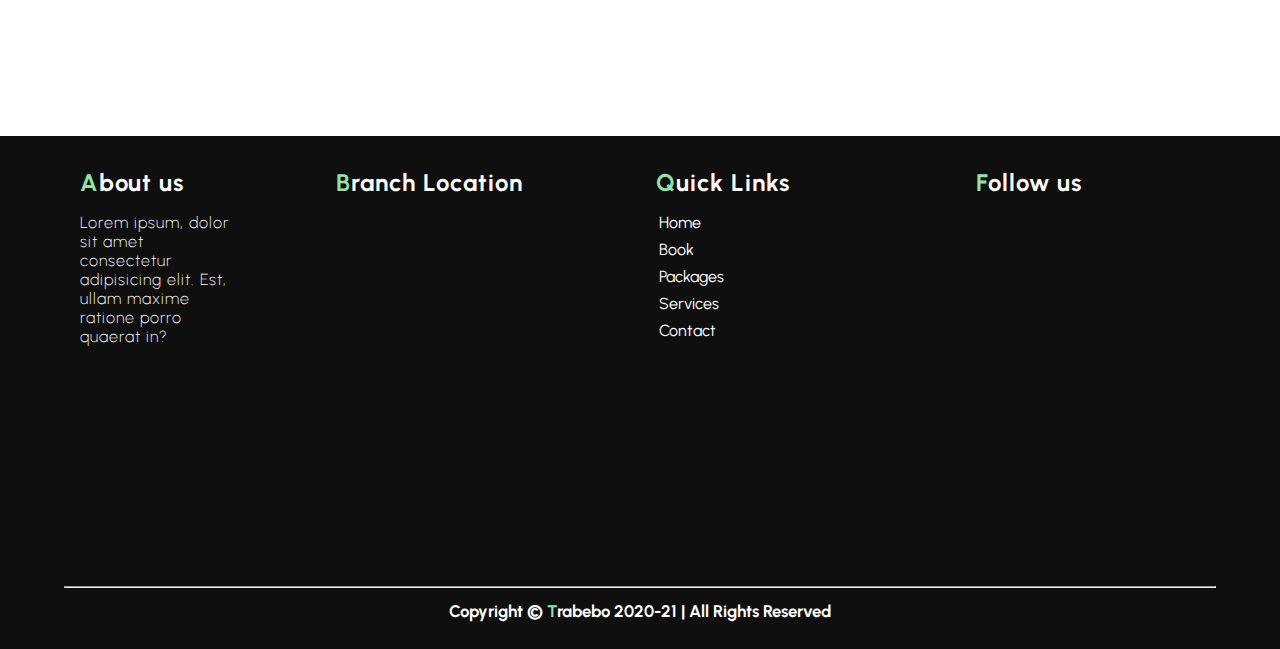
==== commit 280ca985: "Update index.html" ====
--- a/index.html
+++ b/index.html
@@ -354,7 +354,7 @@
         <h1>Book Your tickets</h1>
         <div class="rowlast">
             <div class="contimg">
-                <img src="../../media/contactus.png" id="contimg">
+                <img src="./contactus.png" id="contimg">
             </div>
             
             <div class="box">
